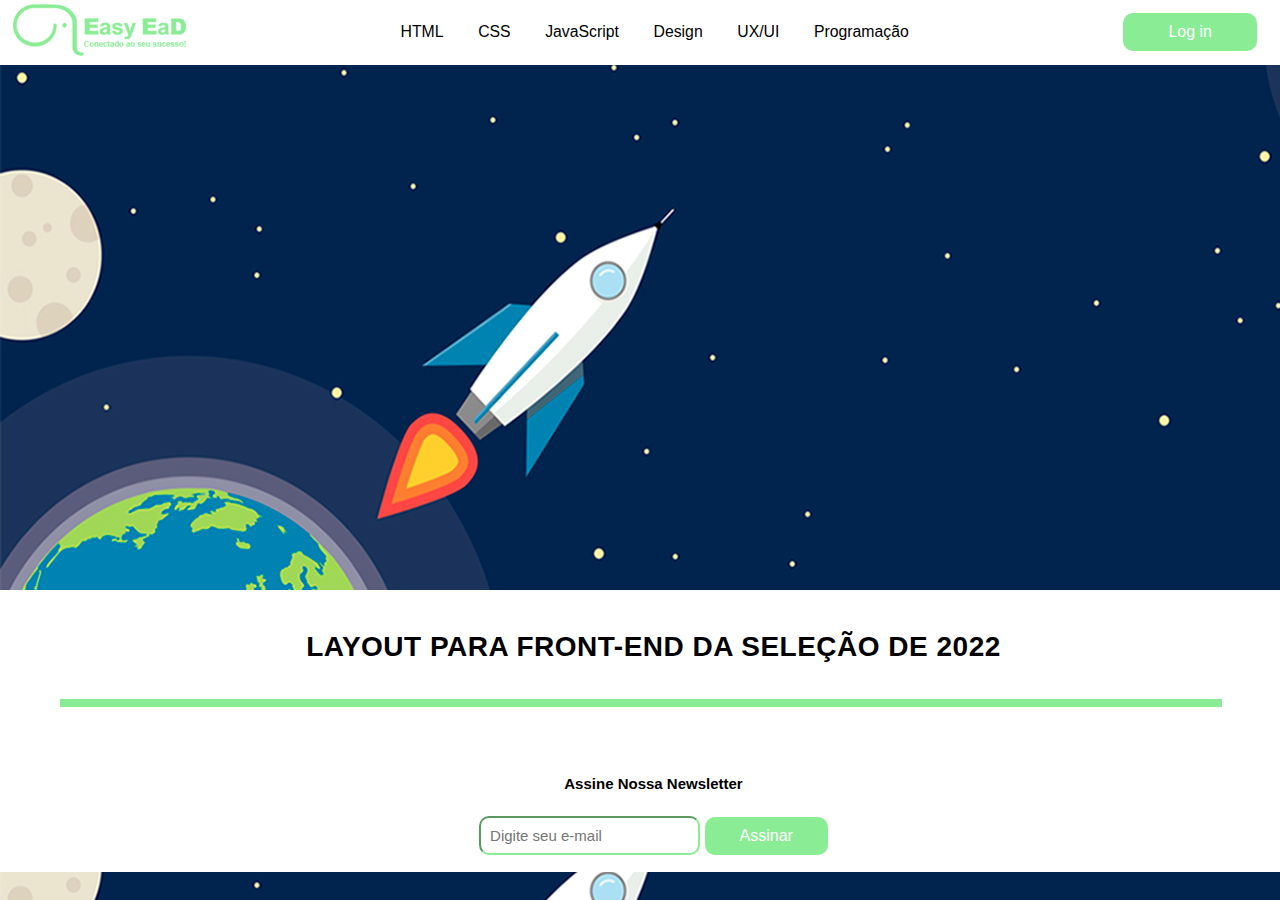
==== index.html @ 47172b5f "não deu certo" ====
<!DOCTYPE html>
<html lang="pt-br">
<head>
    <meta charset="UTF-8">
    <meta http-equiv="X-UA-Compatible" content="IE=edge">
    <meta name="viewport" content="width=device-width, initial-scale=1.0">
    <title>Foguete</title>
    <link rel="stylesheet" href="estilo.css">
</head>
<body background="/banner_fogueteFinal.jpg">
    <header class="cabecalho">
        <div class="logo">
            <a href="#inicio">
                <img src="/pagina/img/logo_easyead.png" alt="logo">
            </a>
        </div>
        <nav class="menu">
           <ul>
               <li>
                   <a href="#inicio">HTML</a>
               </li>
               <li>
                   <a href="#css">CSS</a>
               </li>
               <li>
                   <a href="#javascript">JavaScript</a>
               </li>
               <li>
                   <a href="#design">Design</a>
               </li>
               <li>
                   <a href="#uxui">UX/UI</a>
               </li>
               <li>
                   <a href="#programacao">Programação</a>
               </li>
           </ul>
        </nav>
        <button class="botao destaque" id="alert">Log in</button> 
    </header>
    <section class="newsletter">
        <h1 class="h1">LAYOUT PARA FRONT-END DA SELEÇÃO DE 2022</h1>
        <hr width="1160" size="8" color="#8aed95">
        <h3 class="h3">Assine Nossa Newsletter</h3>
        <p class="p">
            <input type="email" placeholder="Digite seu e-mail" id="email">
            <button class="botao assinar">Assinar</button>
        </p>
    </section>
</body>
<script src="messagemAlert.js"></script>
</html>
---- estilo.css ----
.cabecalho {
    font-size: 15.8px;
    display: flex;
    align-items: center;
    justify-content: space-between;
    background: #fff;
    height: 67px;
    margin: -10px -10px;
}

.cabecalho .logo {
    margin-left: 15px;
}
.menu {
    flex-grow: 1;
}

.menu ul {
    display: flex;
    justify-content: space-evenly;
    list-style: none;
    margin: 0;
    padding: 0;
}

.menu li {
    margin: 0px -180px;
}

.cabecalho .botao {
    font-size: 16px;
    border-radius: 10px;
    padding: 10px 45px;
    margin-right: 25px;
    background: #8aed95;
    color: white;
    border: none;
}

.cabecalho a {
    background-color: rgb(255, 255, 255);
    height: 80px;
    text-decoration: none;
    color: black;
    font-family: Verdana, Geneva, Tahoma, sans-serif
}

.newsletter {
    display: flex;
    flex-direction: column;
    align-items: center;
    justify-content: space-between;
    position: absolute;
    top: 600px;
    width: 100%;
    margin: -10px -6px;
    background-color: white;
    padding: 1px;
    margin-left: -8px;
    height: 280px;
}

.newsletter .h1 {
    font-size: 28px;
    letter-spacing: 0.5px;
    font-weight: 550;
    margin-top: 40px;
    margin-left: 25px;
}

.newsletter .h3 {
    font-weight: medium;
    font-size: 15px;
    margin-top: 50px;
    margin-left: 25px;
}

.newsletter .p {
    margin-top: 0px;
    margin-left: 25px;
}

.newsletter {
    font-family: Verdana, Geneva, Tahoma, sans-serif;
}

.newsletter .botao {
    border-radius: 10px;
    padding: 10px 35px;
    background: #8aed95;
    color: white;
    text-decoration: none;
    border: none;
    font-size: 16px;
}

.newsletter #email {
    border-color: #8aed95;
    border-radius: 10px;
    padding: 9px;
    font-size: 15px;
}
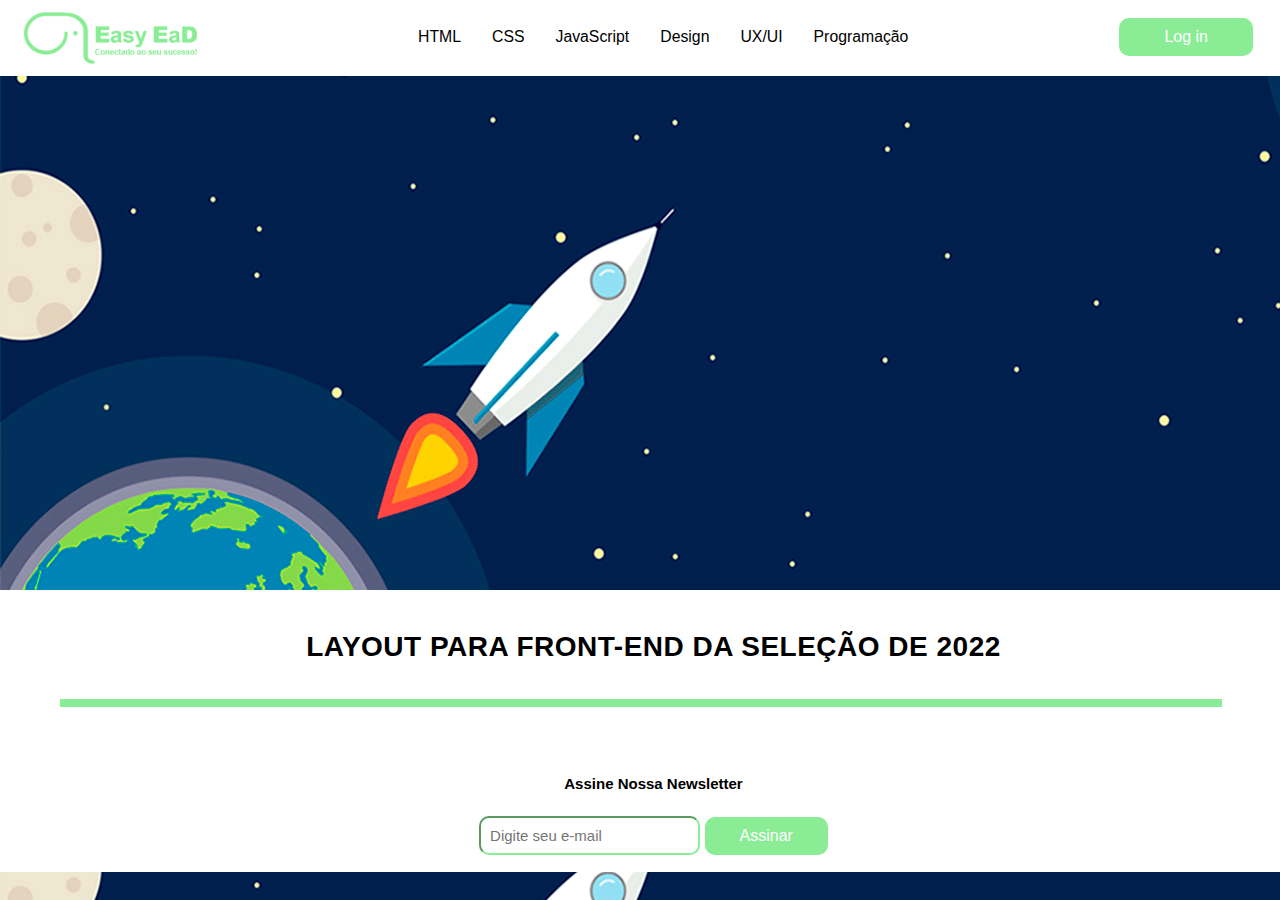
==== commit 938597b1: "vamos ver se vai" ====
--- a/index.html
+++ b/index.html
@@ -7,11 +7,11 @@
     <title>Foguete</title>
     <link rel="stylesheet" href="estilo.css">
 </head>
-<body background="/banner_fogueteFinal.jpg">
+<body background="/banner_fogueteFinal2.png">
     <header class="cabecalho">
         <div class="logo">
             <a href="#inicio">
-                <img src="/pagina/img/logo_easyead.png" alt="logo">
+                <img src="/logo_easyead.png" alt="logo">
             </a>
         </div>
         <nav class="menu">
--- a/estilo.css
+++ b/estilo.css
@@ -4,12 +4,15 @@
     align-items: center;
     justify-content: space-between;
     background: #fff;
-    height: 67px;
+    height: 70px;
     margin: -10px -10px;
+    padding: 4px;
 }
 
 .cabecalho .logo {
-    margin-left: 15px;
+    margin-top: 5px;
+    margin-left: 12px;
+    padding: 10px;
 }
 .menu {
     flex-grow: 1;
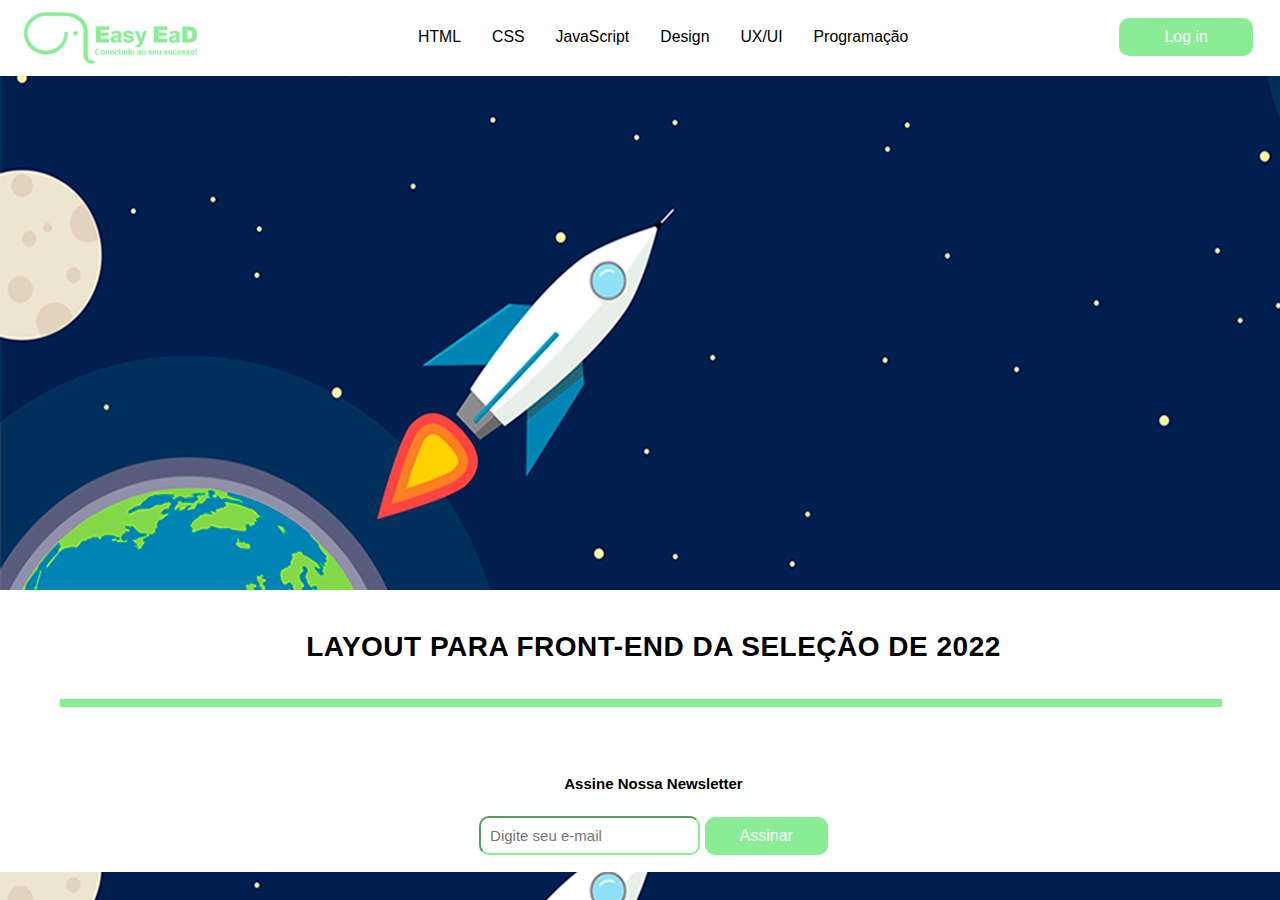
==== commit 6bfdbd18: "OK" ====
--- a/index.html
+++ b/index.html
@@ -7,7 +7,7 @@
     <title>Foguete</title>
     <link rel="stylesheet" href="estilo.css">
 </head>
-<body background="/banner_fogueteFinal2.png">
+<body background="banner_fogueteFinal3.png">
     <header class="cabecalho">
         <div class="logo">
             <a href="#inicio">
--- a/estilo.css
+++ b/estilo.css
@@ -102,5 +102,4 @@
     border-radius: 10px;
     padding: 9px;
     font-size: 15px;
-}
-
+}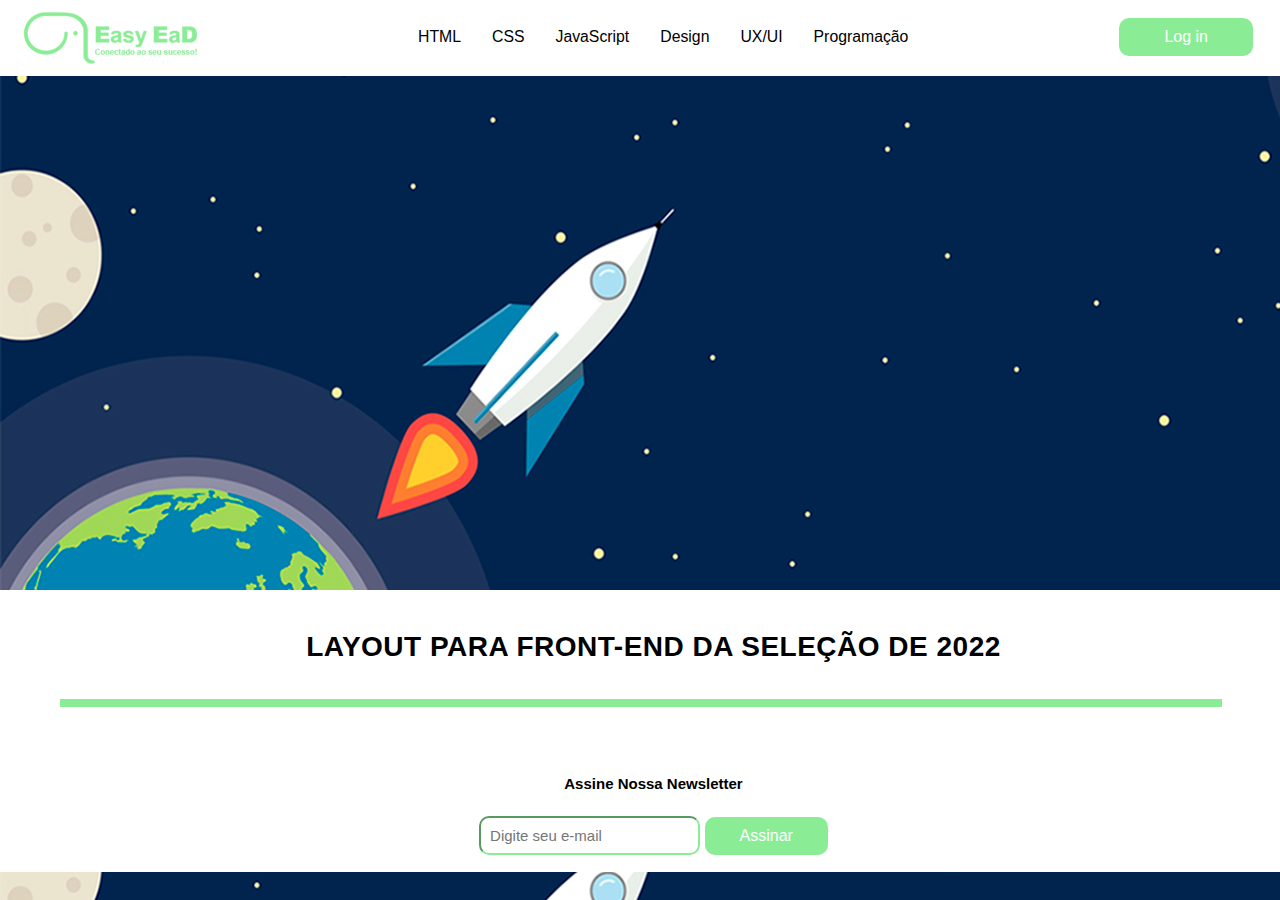
==== commit 61e42a2a: "foi?" ====
--- a/index.html
+++ b/index.html
@@ -7,7 +7,7 @@
     <title>Foguete</title>
     <link rel="stylesheet" href="estilo.css">
 </head>
-<body background="banner_fogueteFinal3.png">
+<body background="banner_fogueteFinal.jpg">
     <header class="cabecalho">
         <div class="logo">
             <a href="#inicio">
--- a/estilo.css
+++ b/estilo.css
@@ -102,4 +102,8 @@
     border-radius: 10px;
     padding: 9px;
     font-size: 15px;
+}
+
+body {
+    background-image: url(#{request.contextPath}/resource['/banner_fogueteFinal.jpg']);
 }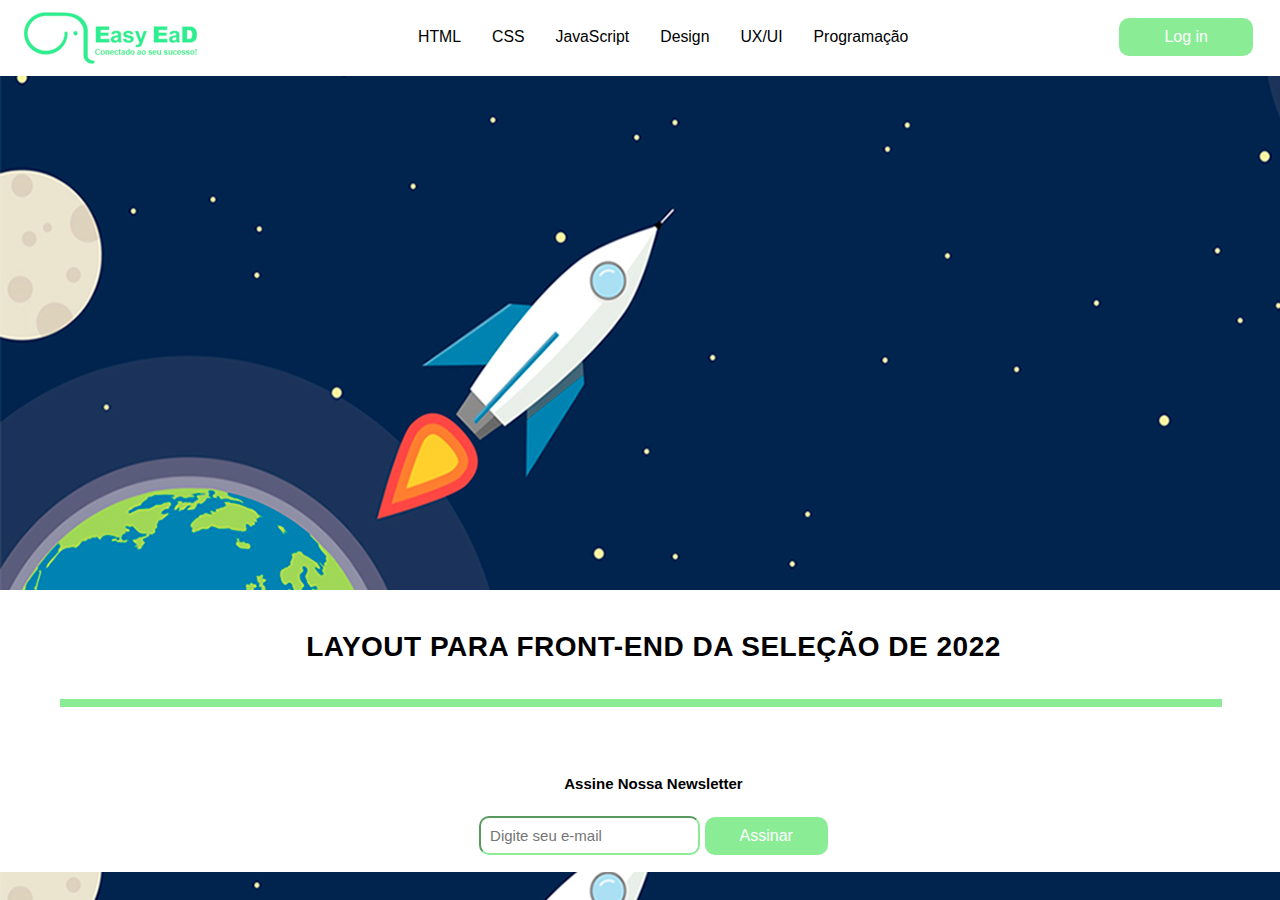
==== commit c8a69352: "boraaa já resolvi um problema :100:" ====
--- a/index.html
+++ b/index.html
@@ -11,7 +11,7 @@
     <header class="cabecalho">
         <div class="logo">
             <a href="#inicio">
-                <img src="/logo_easyead.png" alt="logo">
+                <img src="/logo_easyead2.png" alt="logo">
             </a>
         </div>
         <nav class="menu">
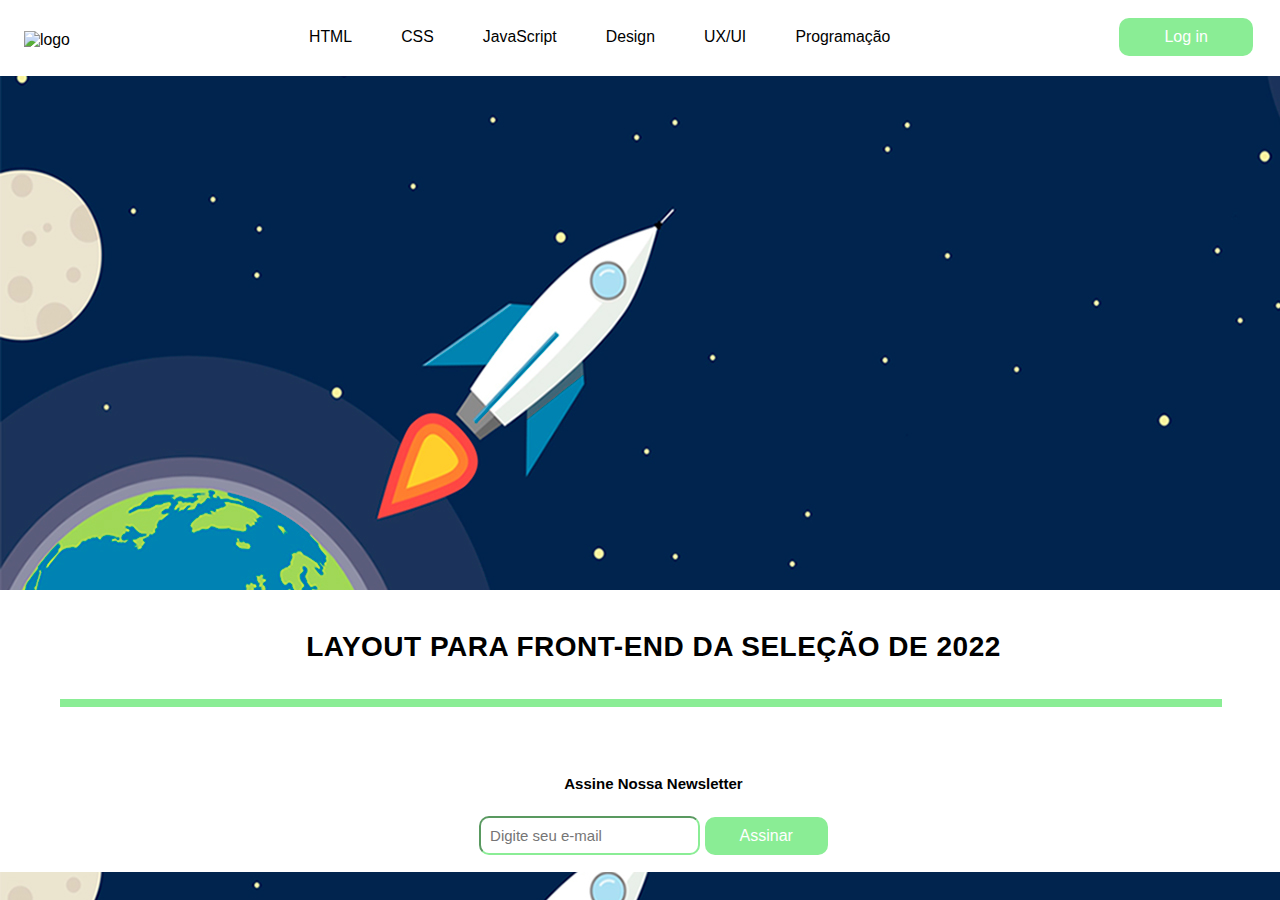
==== commit f1605b46: "ok" ====
--- a/index.html
+++ b/index.html
@@ -11,7 +11,7 @@
     <header class="cabecalho">
         <div class="logo">
             <a href="#inicio">
-                <img src="/logo_easyead2.png" alt="logo">
+                <img src="https://trello.com/1/cards/6261c5177c24fa7b6971f03f/attachments/6261cd9d374eb5246ef71c00/download/logo_easyead.png" alt="logo">
             </a>
         </div>
         <nav class="menu">
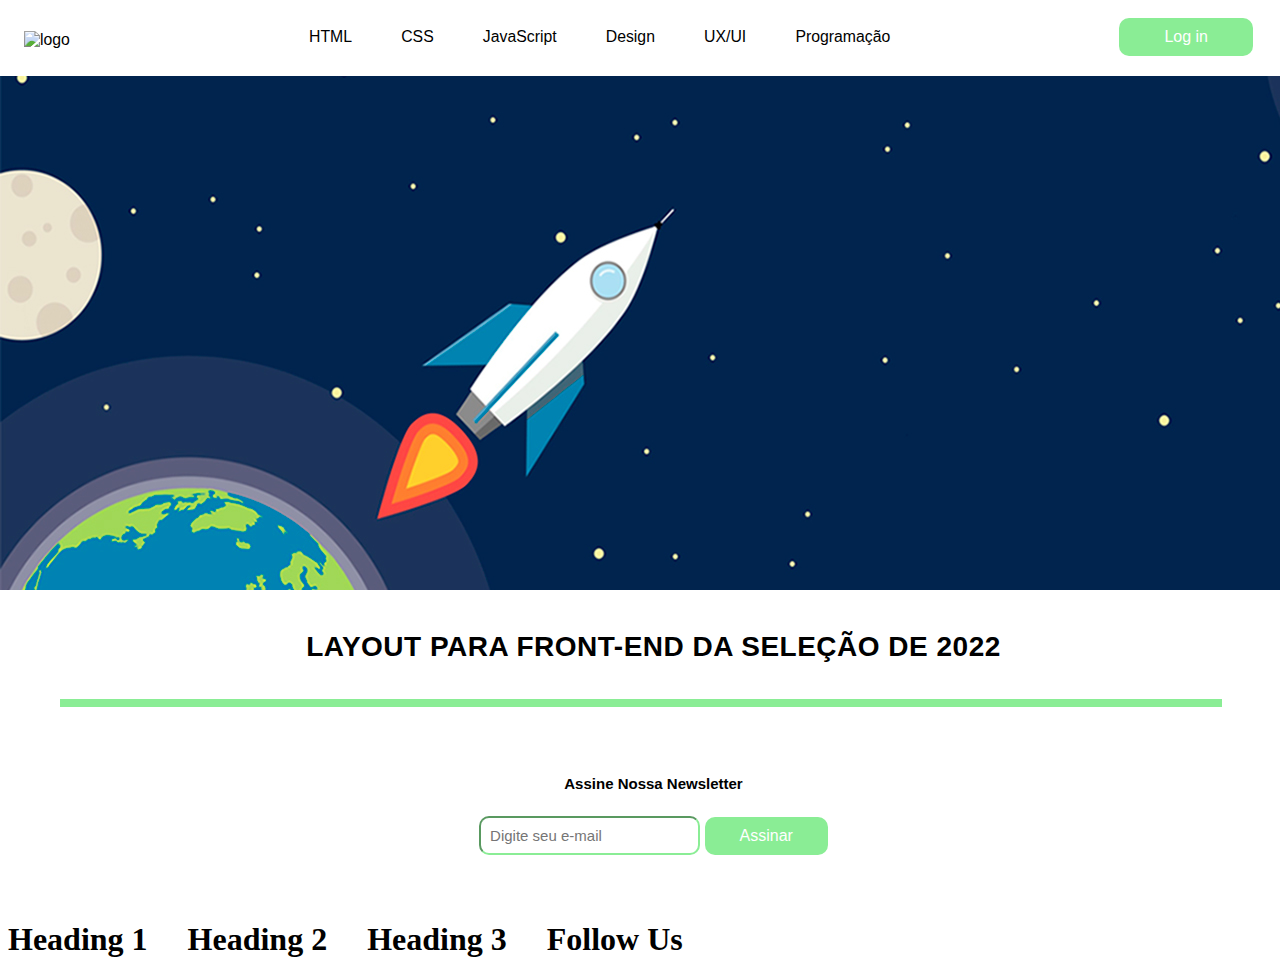
==== commit c82b61a0: "hm" ====
--- a/index.html
+++ b/index.html
@@ -47,6 +47,33 @@
             <button class="botao assinar">Assinar</button>
         </p>
     </section>
+    <footer class="rodape">
+        <h1>Heading 1</h1>
+        <div>
+            <nav>
+                <ul>
+
+                </ul>
+            </nav>
+        </div>
+        <h1>Heading 2</h1>
+        <div>
+            <nav>
+                <ul>
+
+                </ul>
+            </nav>
+        </div>
+        <h1>Heading 3</h1>
+        <div>
+            <nav>
+                <ul>
+
+                </ul>
+            </nav>
+        </div>
+        <h1>Follow Us</h1>
+    </footer>
 </body>
 <script src="messagemAlert.js"></script>
 </html>--- a/estilo.css
+++ b/estilo.css
@@ -106,4 +106,11 @@
 
 body {
     background-image: url(#{request.contextPath}/resource['/banner_fogueteFinal.jpg']);
+    background-repeat: no-repeat;
+}
+
+.rodape {
+    display: flex;
+    position: absolute;
+    top: 900px;
 }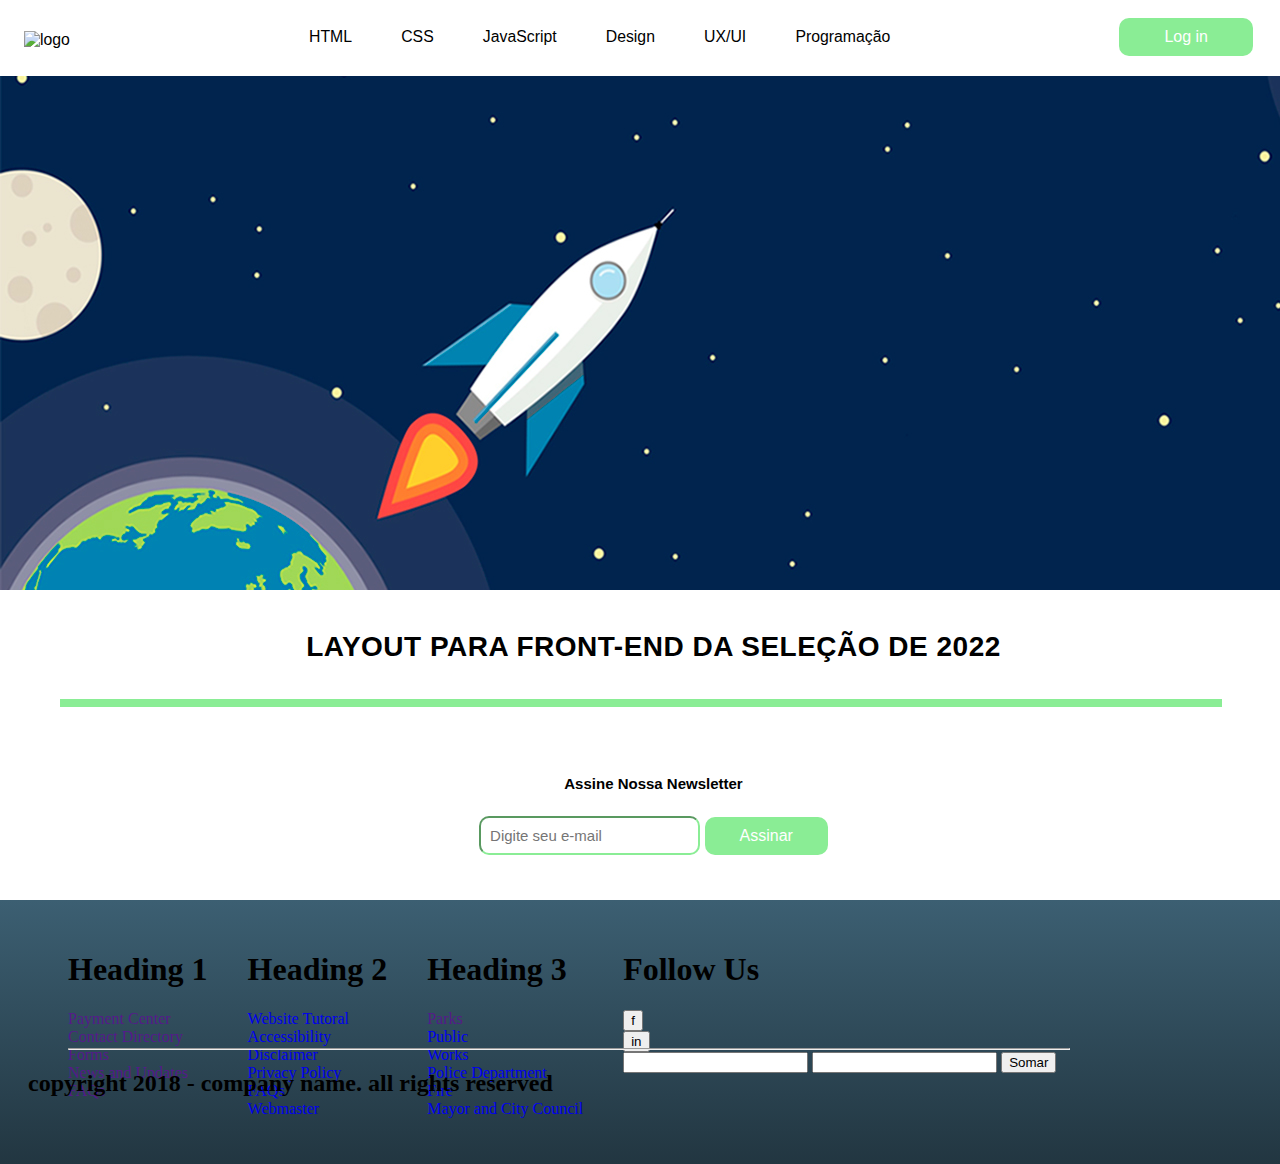
==== commit 974dcee3: "ok" ====
--- a/index.html
+++ b/index.html
@@ -48,31 +48,62 @@
         </p>
     </section>
     <footer class="rodape">
-        <h1>Heading 1</h1>
         <div>
             <nav>
                 <ul>
-
+                    <h1>Heading 1</h1>
+                    <li><a href="">Payment Center</a></li>
+                    <li><a href="">Contact Directory</a></li>
+                    <li><a href="">Forms</a></li>
+                    <li><a href="">News and Updates</a></li>
+                    <li><a href="">FAQs</a></li>
                 </ul>
             </nav>
         </div>
-        <h1>Heading 2</h1>
+
         <div>
             <nav>
-                <ul>
-
+                <ul id="h2">        
+                    <h1>Heading 2</h1>
+                    <li><a href="Website Tutoral">Website Tutoral</a></li>
+                    <li><a href="Accessibility">Accessibility</a></li>
+                    <li><a href="Disclaimer">Disclaimer</a></li>
+                    <li><a href="Privacy Policy">Privacy Policy</a></li>
+                    <li><a href="FAQs">FAQs</a></li>
+                    <li><a href="Webmaster">Webmaster</a></li>
                 </ul>
             </nav>
         </div>
-        <h1>Heading 3</h1>
+
         <div>
             <nav>
-                <ul>
-
+                <ul id="h3">
+                    <h1>Heading 3</h1>
+                    <li><a href="">Parks</a></li>
+                    <li><a href="Public">Public</a></li>
+                    <li><a href="Works">Works</a></li>
+                    <li><a href="Police Department">Police Department</a></li>
+                    <li><a href="Fire">Fire</a></li>
+                    <li><a href="Mayor and City Council">Mayor and City Council</a></li>
                 </ul>
             </nav>
         </div>
-        <h1>Follow Us</h1>
+
+        <div>
+            <nav>
+                <ul id="h4">
+                    <h1>Follow Us</h1>
+                  <li><button>f</button></li>
+                  <li><button>in</button></li>
+                  <li><input type="text">
+                    <input type="text">
+                    <button>Somar</button>
+                  </li>
+                </ul>
+            </nav>
+        </div>
+        <hr id="linha">
+        <h2 id="copy">copyright 2018 - company name. all rights reserved</h2>
     </footer>
 </body>
 <script src="messagemAlert.js"></script>
--- a/estilo.css
+++ b/estilo.css
@@ -113,4 +113,31 @@
     display: flex;
     position: absolute;
     top: 900px;
-}+    width: 95%;
+    background: linear-gradient(#3c5f72, #223641);
+    padding: 30px;
+    margin-left: -10px;
+    padding-right: 41px;
+}
+
+.rodape #copy {
+    display: flex;
+    position: absolute;
+    top: 150px;
+}
+
+.rodape #linha {
+    display: flex;
+    position: absolute;
+    top: 140px;
+    text-align: center;
+    margin-left: 40px;
+    width: 1000px;
+    height: 0px;
+}
+
+.rodape, li, a {
+    text-decoration: none;
+    list-style: none;
+}
+
